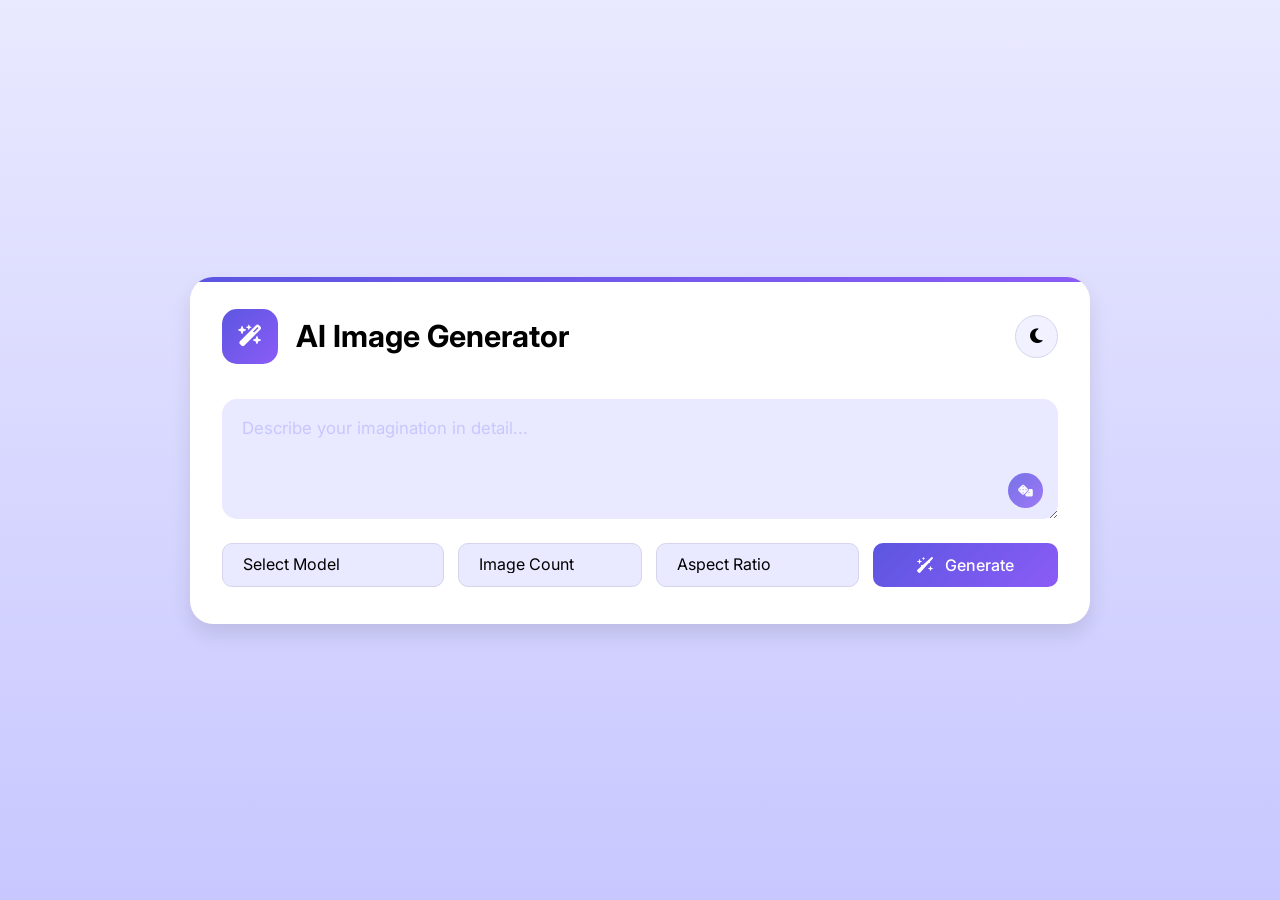
==== index.html @ 5c80b9b2 "Js Simple project start up" ====
<!DOCTYPE html>
<html lang="en">
<head>
    <meta charset="UTF-8">
    <meta name="viewport" content="width=device-width, initial-scale=1.0">
    <title>AI Image Generator</title>
    <!-- Link font awesome for icons -->
    <link rel="stylesheet" href="https://cdnjs.cloudflare.com/ajax/libs/font-awesome/6.7.2/css/all.min.css">
    <link rel="stylesheet" href="style.css">
</head>
<body>
    <div class="container">
        <!-- Header -->
        <header class="header">
            <div class="logo-wrapper">
                <div class="logo">
                    <i class="fa-solid fa-wand-magic-sparkles"></i>
                </div>
                <h1>AI Image Generator</h1>
            </div>

            <button type="submit" class="theme-toggle">
                <i class="fa-solid fa-moon"></i>
            </button>
        </header>

        <div class="main-content">
            <form action="#" class="prompt-form">
                <div class="prompt-container">
                    <textarea placeholder="Describe your imagination in detail..." id="" class="prompt-input"></textarea>

                    <button class="theme-btn">
                    <i class="fa-solid fa-dice"></i>
                    </button>
                </div>

                <div class="prompt-actions">
                    <div class="select-wrapper">
                        <select class="custom-select" required>
                            <option value="" selected disabled>Select Model</option>
                            <option value="black-forest-labs/FLUX.1-dev">Flux.1-dev</option>
                            <option value="black-forest-labs/FLUX.1-schnell">Flux.1-schnell</option>
                            <option value="stabilityai/stable-diffusion-xl-base-1.0">Stable Diffusion XL</option>
                            <option value="runwayml/stable-diffusion-v1-5">Stable Diffusion v1.5</option>
                            <option value="prompthero/openjourney">Open Journey</option>
                        </select>
                    </div>
                    

                    <div class="select-wrapper">
                        <select class="custom-select" required>
                            <option value="" selected disabled>Image Count</option>
                            <option value="1">1 Image</option>
                            <option value="2">2 Images</option>
                            <option value="3">3 Images</option>
                            <option value="4">4 Images</option>
                        </select>
                    </div>

                    <div class="select-wrapper">
                        <select class="custom-select" required>
                            <option value="" selected disabled>Aspect Ratio</option>
                            <option value="1/1">Square (1:1)</option>
                            <option value="16/9">Landscape (16:9)</option>
                            <option value="9/16">Portrait (9/16)</option>
                        </select>
                    </div>

                    <button type="submit" class="generate-btn">
                        <i class="fa-solid fa-wand-sparkles"></i> Generate
                    </button>
                </div>
            </form>
        </div>
    </div>
</body>
</html>
---- style.css ----
@import url('https://fonts.googleapis.com/css2?family=Inter:ital,opsz,wght@0,14..32,100..900;1,14..32,100..900&family=Poppins:wght@300;400;500;600&display=swap');
 
 * {
    margin: 0;
    padding: 0;
    box-sizing: border-box;
    font-family: "Inter", sans-serif;
 }


 body {
    display: flex;
    align-items: center;
    justify-content: center;
    min-height: 100vh;
    background: linear-gradient(#E9E9FF, #C8C7FF);
 }

 .container {
    width: 900px;
    padding: 32px;
    position: relative;
    border-radius: 23px;
    overflow: hidden;
    background: white;
    box-shadow: 0 10px 20px 0 rgba(0, 0, 0, 0.1);
 }

 .container::before {
    content: "";
    position: absolute;
    top: 0;
    left: 0;
    width: 100%;
    height: 5px;
    background: linear-gradient(134deg, #5c56e1,#8b5cf6);
 }

 .header {
    display: flex;
    align-items: center;
    justify-content: space-between;
 }

 .header .logo-wrapper {
    display: flex;
    gap: 18px;
    align-items: center;
 }

 .header .logo-wrapper .logo {
    height: 55px;
    width: 56px;
    display: flex;
    color: white;
    font-size: 1.35rem;
    flex-shrink: 0;
    border-radius: 15px;
    align-items: center;
    justify-content: center;
    background: linear-gradient(134deg, #5c56e1, #8b5cf6);
 }

 .header .logo-wrapper h1 {
    font-size: 1.9rem;
    font-weight: 700;
 }

 .header .theme-toggle {
    height: 43px;
    width: 43px;
    border-radius: 50%;
    font-size: 1.05rem;
    cursor: pointer;
    display: flex;
    align-items: center;
    justify-content: center;
    background: #f1f1ff;
    border: 1px solid #d4d4ed;
    transition: all 0.3s ease;
 }

 .theme-toggle:hover {
    color: #5c56e1;
    transform: translateY(-2px);
    box-shadow: 0 4px 6px -1px rgba(0, 0, 0, 0.1);
 }

 .main-content {
    margin:  35px 0 5px;
 }

 .main-content .prompt-container {
    position: relative;
    width: 100%;
    margin-bottom: 20px;
 }

 .prompt-container .prompt-input {
    width: 100%;
    resize: vertical;
    line-height: 1.6;
    font-size: 1.05rem;
    min-height: 120px;
    padding: 16px 20px;
    border-radius: 15px;
    background:#E9E9FF;
    border: #d4d4ed;
    transition: all 0.3s ease;
 }

  .prompt-container .prompt-input::placeholder {
    color: #C8C7FF;
  }

  .prompt-container .prompt-input:focus {
    outline: none;
    border-color: #8b5cf6;
    box-shadow: 0 0 0 4px rgba(139, 92, 246, 0.15);
  }

  .prompt-container .theme-btn {
    position: absolute;
    right: 15px;
    bottom: 15px;
    height: 35px;
    width: 35px;
    border: none;
    color: #fff;
    font-size: 0.75rem;
    border-radius: 50%;
    opacity: 0.8;
    cursor: pointer;
    background: linear-gradient(134deg, #5c56e1, #8b5cf6);
    transition: all 0.3s ease;
  }

  .prompt-container .theme-btn:hover {
    opacity: 1;
    transform: translateY(-2px);
    box-shadow: 0 4px 6px -1px rgba(0, 0, 0, 0.1);
  }

  .main-content .prompt-actions {
    display: grid;
    gap: 14px;
    grid-template-columns: 1.2fr 1fr 1.1fr 1fr;
  }

  .prompt-actions .select-wrapper {
    position: relative;

  }

  .prompt-actions .select-wrapper::after {
    content: "";
    font-family: "Font Awesome 6 Free";
    font-weight: 900;
    position: absolute;
    right: 20px;
    top: 50%;
    padding-left: 7px;
    pointer-events: none;
    background: #E9E9FF;
    color: #d4d4ed;
    transform: translateY(-50%);
  }

  .prompt-actions :where(.custom-select, .generate-btn){
    cursor: pointer;
    padding: 12px 20px;
    font-size: 1rem;
    border-radius: 10px;
    background: #E9E9FF;
    border: 1px solid #d4d4ed;
  }

  .prompt-actions .custom-select {
    width: 100%;
    outline: none;
    height: 100%;
    appearance: none;
  }

  .prompt-actions .generate-btn {
    display: flex;
    gap: 12px;
    font-weight: 500;
    align-items: center;
    justify-content: center;
    padding: 12px 25px;
    border: none;
    color: #fff;
    background: linear-gradient(134deg, #5c56e1, #8b5cf6);
  }

  .prompt-actions .generate-btn:hover {
    transform: translateY(-2px);
    box-shadow: 0 4px 10px rgba(109, 40, 217, 0.3)
  }
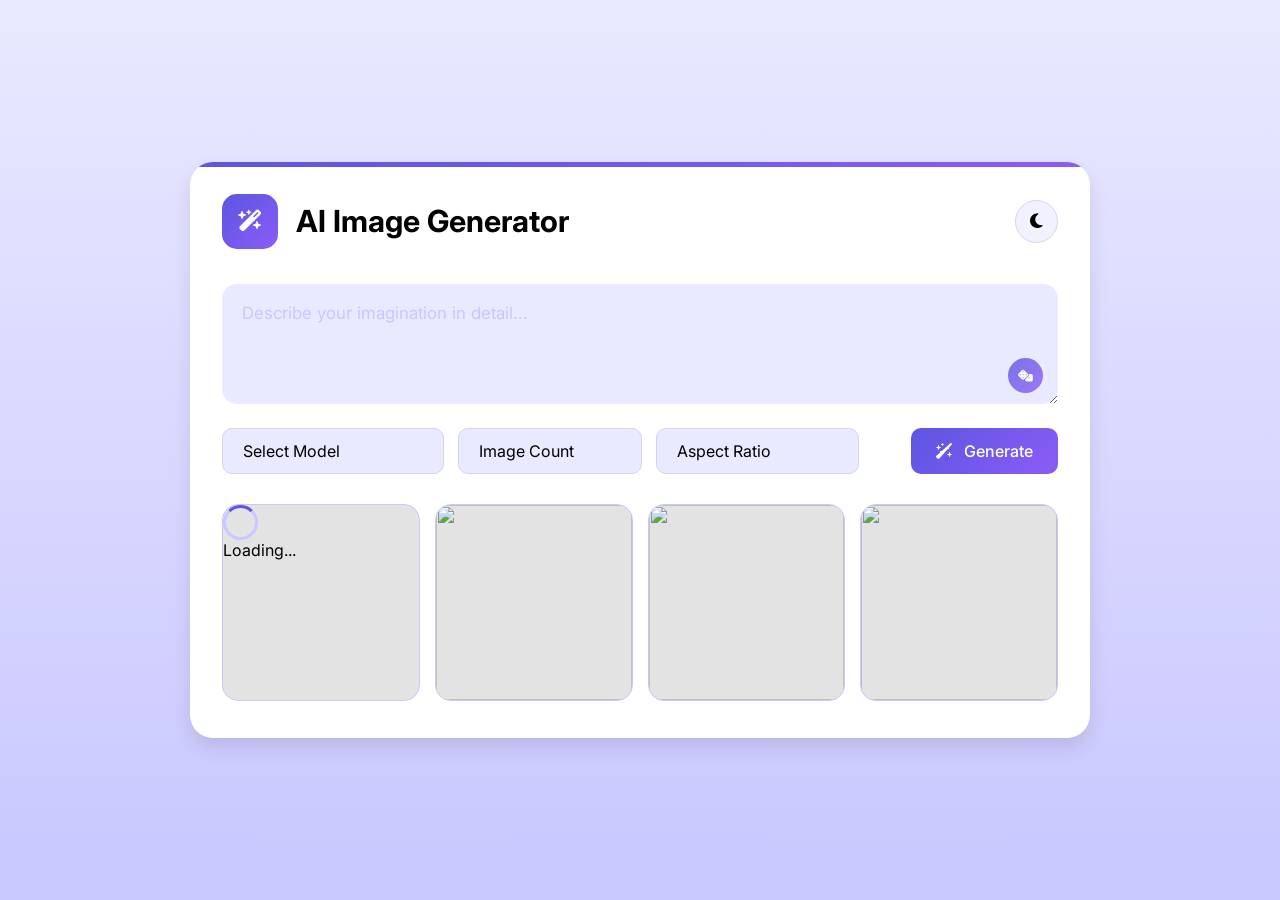
==== commit 90ea663a: "Inserting Images and adding some css for the images" ====
--- a/index.html
+++ b/index.html
@@ -70,6 +70,45 @@
                         <i class="fa-solid fa-wand-sparkles"></i> Generate
                     </button>
                 </div>
+
+                <div class="gallery-grid">
+                    <div class="img-card loading">
+                        <div class="status-container">
+                            <div class="spinner"></div>
+                            <p class="status-text">Loading...</p>
+                        </div>
+                        <img src="images/images (1).jpeg" class="result-img">
+                        <div class="img-overlay">
+                            <button class="img-download-btn">
+                                <i class="fa-solid fa-download"></i>
+                            </button>
+                        </div>
+                    </div>
+                    <div class="img-card">
+                        <img src="images/images (1).jpeg" class="result-img">
+                        <div class="img-overlay">
+                            <button class="img-download-btn">
+                                <i class="fa-solid fa-download"></i>
+                            </button>
+                        </div>
+                    </div>
+                    <div class="img-card">
+                        <img src="images/images (1).jpeg" class="result-img">
+                        <div class="img-overlay">
+                            <button class="img-download-btn">
+                                <i class="fa-solid fa-download"></i>
+                            </button>
+                        </div>
+                    </div>
+                    <div class="img-card">
+                        <img src="images/images (1).jpeg" class="result-img">
+                        <div class="img-overlay">
+                            <button class="img-download-btn">
+                                <i class="fa-solid fa-download"></i>
+                            </button>
+                        </div>
+                    </div>
+                </div>
             </form>
         </div>
     </div>
--- a/style.css
+++ b/style.css
@@ -150,7 +150,7 @@
 
   .prompt-actions .select-wrapper {
     position: relative;
-
+    
   }
 
   .prompt-actions .select-wrapper::after {
@@ -183,10 +183,16 @@
     appearance: none;
   }
 
+  .prompt-actions .custom-select:is(:focus, :hover){
+   border-color: #8b5cf6;
+   box-shadow: 0 0 0 3px rgba(139, 92, 246, 0.1);
+  }
+
   .prompt-actions .generate-btn {
     display: flex;
     gap: 12px;
     font-weight: 500;
+    margin-left: auto;
     align-items: center;
     justify-content: center;
     padding: 12px 25px;
@@ -198,4 +204,92 @@
   .prompt-actions .generate-btn:hover {
     transform: translateY(-2px);
     box-shadow: 0 4px 10px rgba(109, 40, 217, 0.3)
-  }+  }
+
+  .prompt-actions .generate-btn:hover {
+   transform: translateY(-2px);
+   box-shadow: 0 4px 10px rgba(109, 40, 217, 0.3);
+  }
+
+  .main-content .gallery-grid {
+   display: grid;
+   gap: 15px;
+   margin-top: 30px;
+   grid-template-columns: repeat(auto-fill, minmax(180px,1fr));
+  }
+
+  .gallery-grid .img-card {
+   position: relative;
+   overflow: hidden;
+   aspect-ratio: 1;
+   border-radius: 16px;
+   background: rgb(227, 227, 227);
+   border: 1px solid #C8C7FF;
+   transition: all 0.3s ease;
+  } 
+
+  .gallery-grid .img-card:not(.loading):hover {
+   transform: translateY(-5px);
+   box-shadow:rgba(0, 0, 0, 0.1);
+  }
+
+  .gallery-grid .img-card .result-img {
+   width: 100%;
+   height: 100%;
+   object-fit: cover;
+  }
+
+  .gallery-grid .img-card.loading :is(.result-img, .img-overlay){
+   display: none;
+  }
+
+  .gallery-grid .img-card .img-overlay {
+   position: absolute;
+   bottom: 0;
+   left: 0;
+   right: 0;
+   padding: 20px;
+   display: flex;
+   opacity: 0;
+   pointer-events: none;
+   justify-content: flex-end;
+   background: linear-gradient(transparent, rgba(0,0,0,0.8));
+   transition: all 0.3s ease;
+  }
+
+  .gallery-grid .img-card:hover .img-overlay {
+   opacity: 1;
+   pointer-events: auto;
+  }
+
+  .gallery-grid .img-card .img-download-btn {
+   height: 45px;
+   width: 45px;
+   color: #fff;
+   backdrop-filter: blur(5px);
+   border-radius: 50%;
+   border: none;
+   cursor: pointer;
+   background: rgba(255, 255, 255, 0.25);
+   transition: all 0.3s ease;
+  }
+
+.gallery-grid .img-card .img-download-btn:hover {
+   transform: scale(1.05);
+   background: rgba(255, 255, 255, 0.5);
+}
+
+.gallery-grid .img-card.loading .spinner {
+   width: 35px;
+   height: 35px;
+   border-radius: 50%;
+   border: 3px solid #C8C7FF;
+   border-top-color: #5c56e1;
+   animation: spin 1s linear infinite;
+}
+
+@keyframes spin {
+   to {
+      transform: rotate(360deg);
+   }
+}
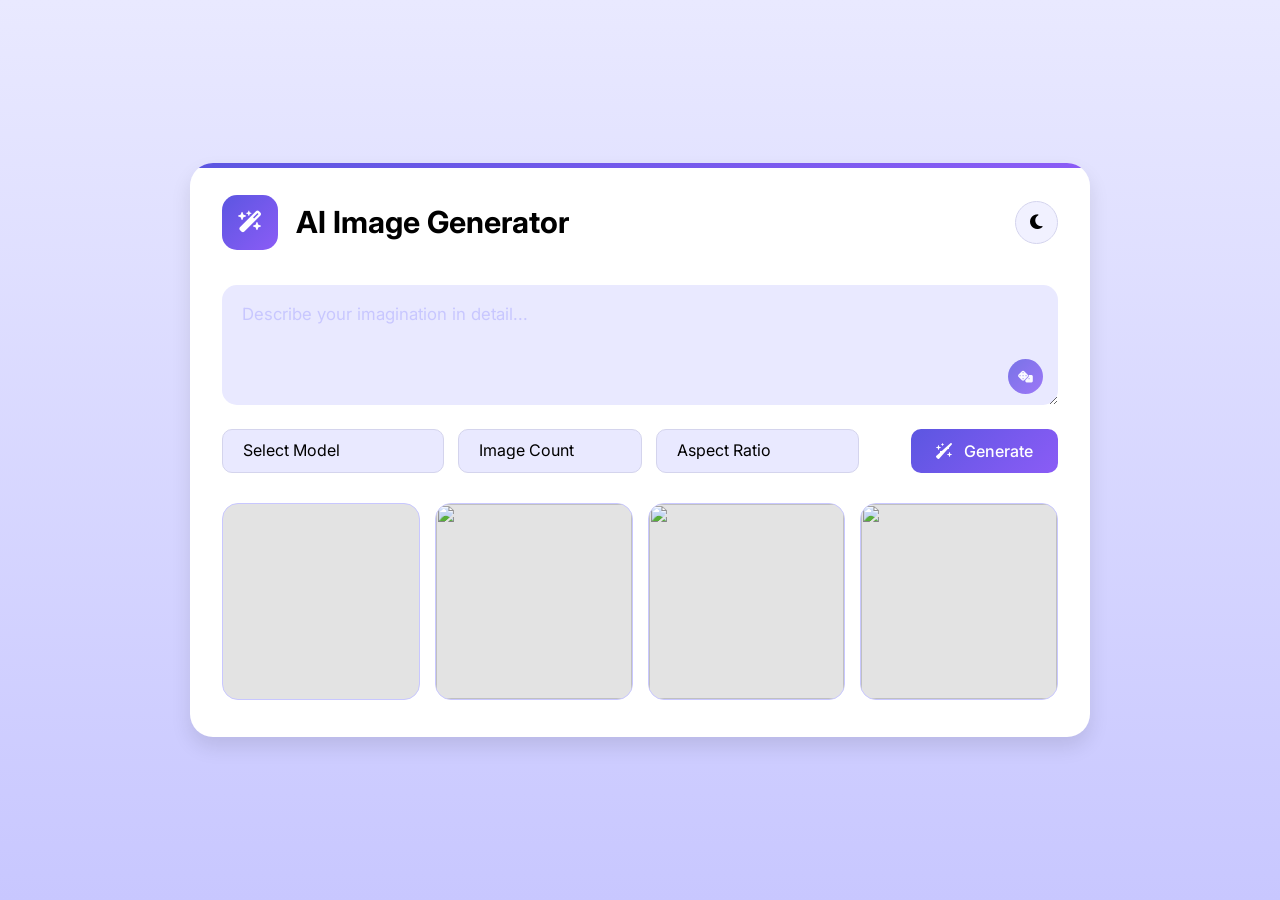
==== commit 7751cae5: "Adding generating error" ====
--- a/index.html
+++ b/index.html
@@ -72,10 +72,11 @@
                 </div>
 
                 <div class="gallery-grid">
-                    <div class="img-card loading">
+                    <div class="img-card error">
                         <div class="status-container">
                             <div class="spinner"></div>
-                            <p class="status-text">Loading...</p>
+                            <i class="fa-solid fa-triangle-exclamation"></i>
+                            <p class="status-text">Generating...</p>
                         </div>
                         <img src="images/images (1).jpeg" class="result-img">
                         <div class="img-overlay">
--- a/style.css
+++ b/style.css
@@ -219,6 +219,10 @@
   }
 
   .gallery-grid .img-card {
+   display: flex;
+   flex-direction: column;
+   align-items: center;
+   justify-content: center;
    position: relative;
    overflow: hidden;
    aspect-ratio: 1;
@@ -228,7 +232,19 @@
    transition: all 0.3s ease;
   } 
 
-  .gallery-grid .img-card:not(.loading):hover {
+  .gallery-grid .img-card .status-container {
+   padding: 15px;
+   display: none;
+   gap: 13px;
+   flex-direction: column;
+   align-items: center;
+  }
+
+  .gallery-grid .img-card.loading .status-container {
+   display: flex;
+  }
+
+  .gallery-grid .img-card:not(.loading, .error):hover {
    transform: translateY(-5px);
    box-shadow:rgba(0, 0, 0, 0.1);
   }
@@ -239,7 +255,7 @@
    object-fit: cover;
   }
 
-  .gallery-grid .img-card.loading :is(.result-img, .img-overlay){
+  .gallery-grid .img-card:is(.loading, .error) :is(.result-img, .img-overlay){
    display: none;
   }
 
@@ -279,7 +295,7 @@
    background: rgba(255, 255, 255, 0.5);
 }
 
-.gallery-grid .img-card.loading .spinner {
+.gallery-grid .img-card:where(.loading, .error) .spinner {
    width: 35px;
    height: 35px;
    border-radius: 50%;
@@ -292,4 +308,10 @@
    to {
       transform: rotate(360deg);
    }
+}
+
+.gallery-grid .img-card .status-text {
+   color: #47376b;
+   text-align: center;
+   font-size: 0.85rem;
 }
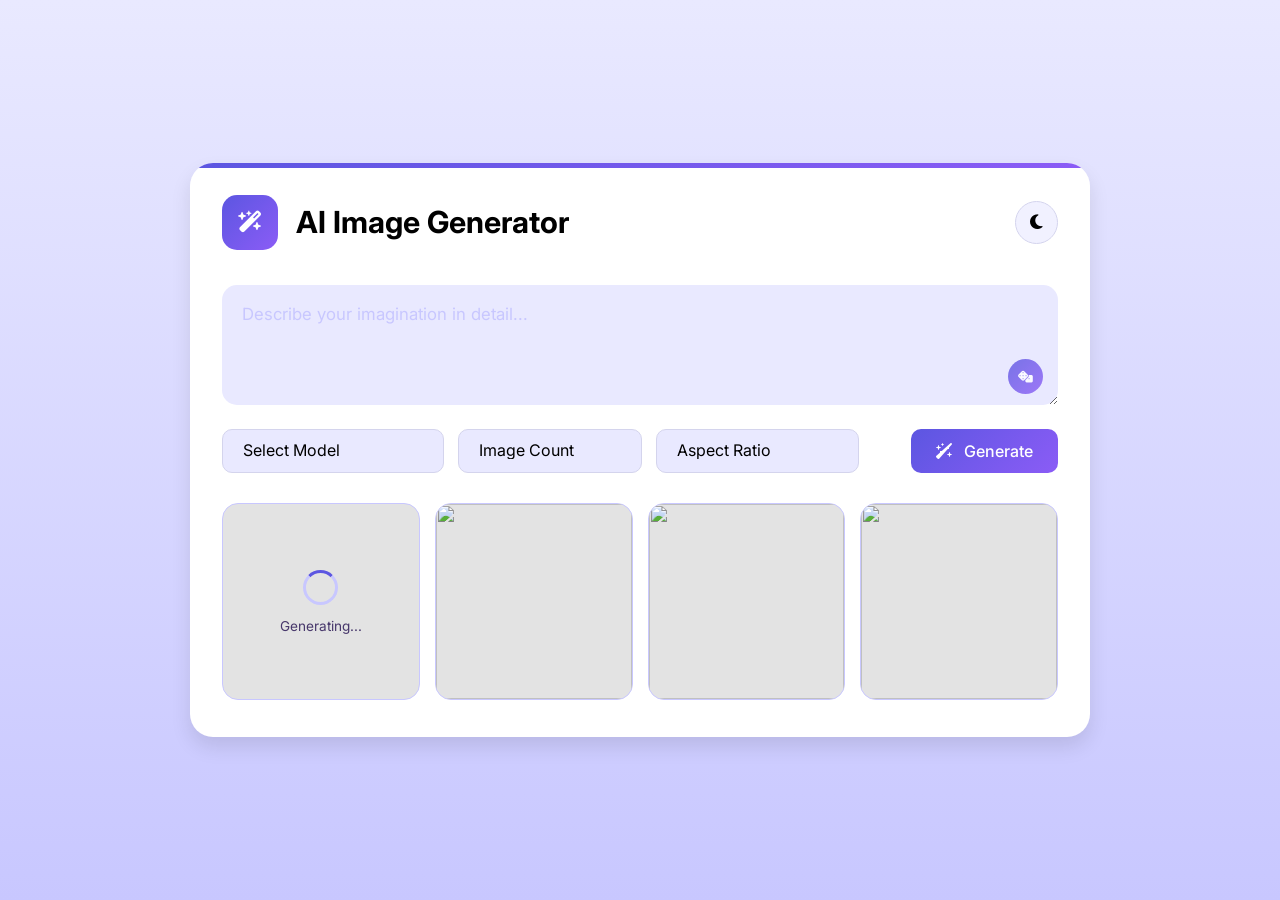
==== commit cad23b1f: "End the css" ====
--- a/index.html
+++ b/index.html
@@ -72,10 +72,9 @@
                 </div>
 
                 <div class="gallery-grid">
-                    <div class="img-card error">
+                    <div class="img-card loading">
                         <div class="status-container">
                             <div class="spinner"></div>
-                            <i class="fa-solid fa-triangle-exclamation"></i>
                             <p class="status-text">Generating...</p>
                         </div>
                         <img src="images/images (1).jpeg" class="result-img">
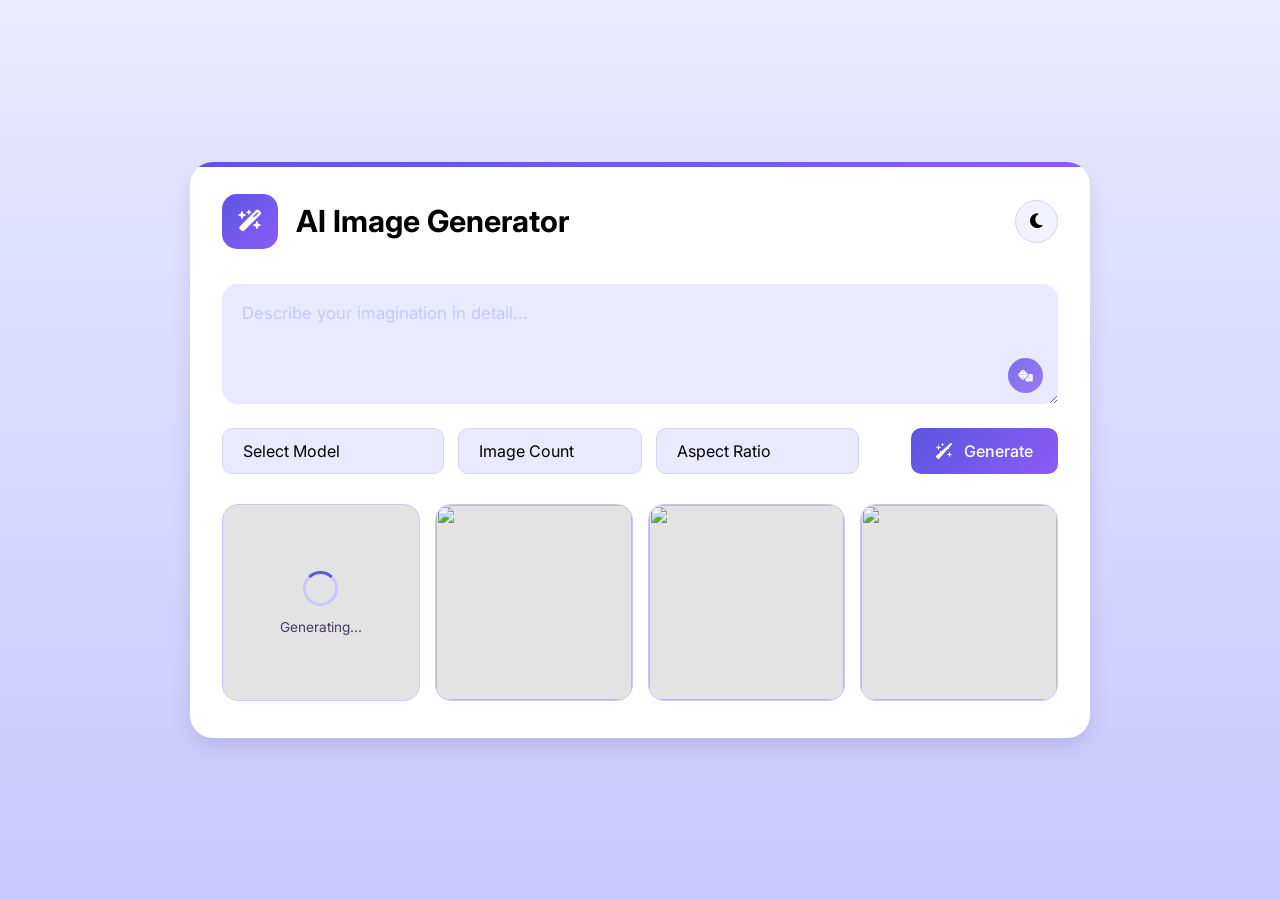
==== commit 23982a68: "Set light and dark theme using javascript" ====
--- a/index.html
+++ b/index.html
@@ -8,7 +8,7 @@
     <link rel="stylesheet" href="https://cdnjs.cloudflare.com/ajax/libs/font-awesome/6.7.2/css/all.min.css">
     <link rel="stylesheet" href="style.css">
 </head>
-<body>
+<body class="dark-theme">
     <div class="container">
         <!-- Header -->
         <header class="header">
@@ -112,5 +112,8 @@
             </form>
         </div>
     </div>
+    
+
+    <script src="script.js"></script>
 </body>
 </html>
--- a/style.css
+++ b/style.css
@@ -15,6 +15,46 @@
     justify-content: center;
     min-height: 100vh;
     background: linear-gradient(#E9E9FF, #C8C7FF);
+ }
+
+ body.dark-theme {
+    background-color: #121212;
+    color: #f0f0f0;
+    font-family: 'Segoe UI', Tahoma, Geneva, Verdana, sans-serif;
+ }
+
+ body.dark-theme a {
+    color: #90caf9;
+ }
+
+ body.dark-theme a:hover {
+    color: #64b5f6;
+ }
+
+ body.dark-theme header,
+ body.dark-theme footer,
+ body.dark-theme nav {
+    background-color: #1e1e1e;
+ }
+
+ body.dark-theme .card,
+ body.dark-theme .container {
+    background-color: #1f1f1f;
+    border: 1px solid #333;
+    border-radius: 8px;
+    padding: 1rem;
+ }
+
+ body.dark-theme button {
+    background-color: #333;
+    color: #fff;
+    border: none;
+    padding: 0.5rem 1rem;
+    cursor: pointer;
+ }
+
+ body.dark-theme button:hover {
+    background-color: #444;
  }
 
  .container {
